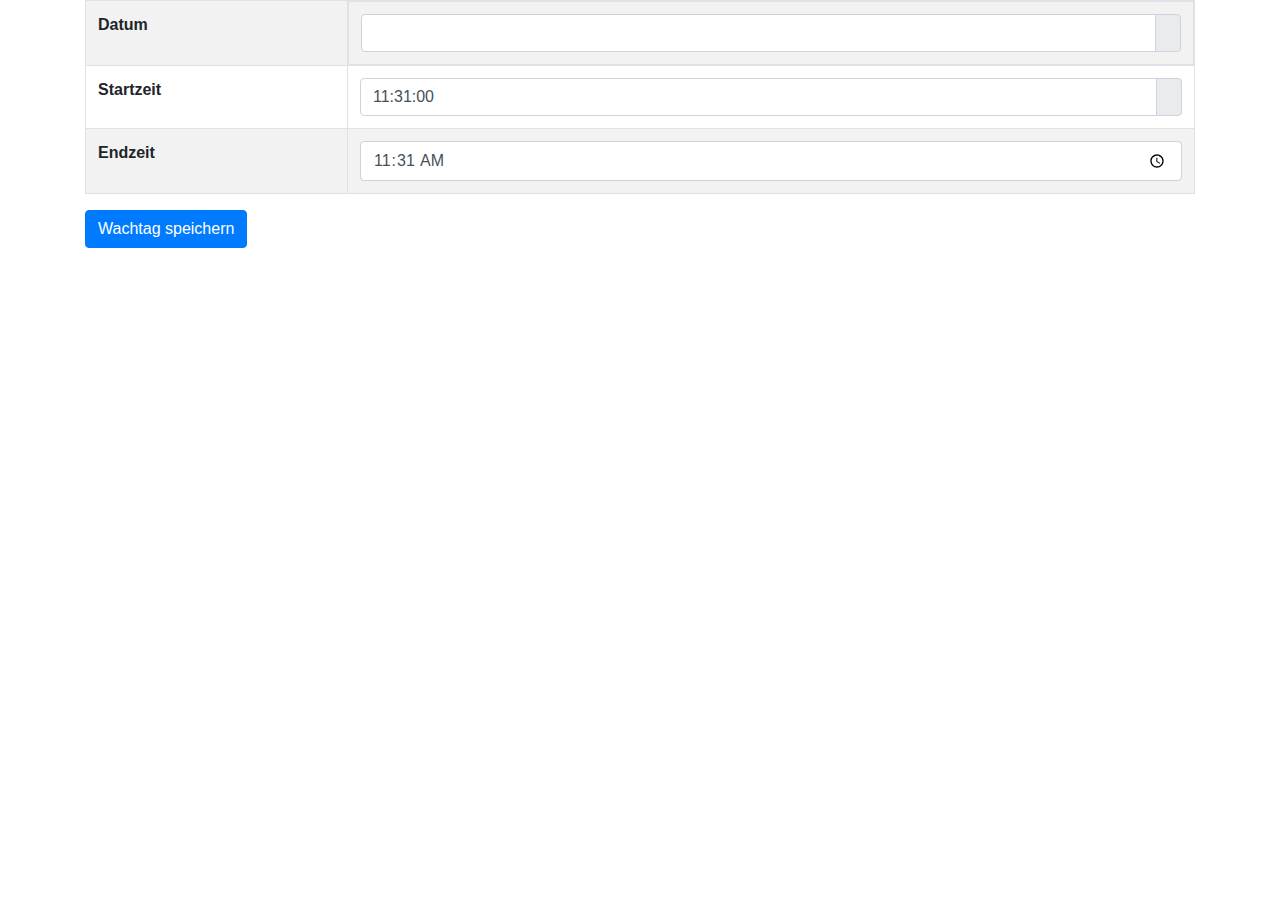
==== src/main/resources/templates/guardday_creation.html @ 551b184e "Anlage von Html und Controller Schicht für Wachtage. Fehler bei Speichern von Datum / Zeit noch vorh" ====
<!DOCTYPE html>
<html xmlns:th="http://www.thymeleaf.org">
<head>
    <meta name="viewport" content="width=device-width, initial-scale=1, shrink-to-fit=no">

    <title>Profil</title>

    <link rel="stylesheet" href="https://cdn.jsdelivr.net/npm/bootstrap@4.0.0/dist/css/bootstrap.min.css" integrity="sha384-Gn5384xqQ1aoWXA+058RXPxPg6fy4IWvTNh0E263XmFcJlSAwiGgFAW/dAiS6JXm" crossorigin="anonymous">
    <script src="https://code.jquery.com/jquery-3.2.1.slim.min.js" integrity="sha384-KJ3o2DKtIkvYIK3UENzmM7KCkRr/rE9/Qpg6aAZGJwFDMVNA/GpGFF93hXpG5KkN" crossorigin="anonymous"></script>
    <script src="https://cdn.jsdelivr.net/npm/popper.js@1.12.9/dist/umd/popper.min.js" integrity="sha384-ApNbgh9B+Y1QKtv3Rn7W3mgPxhU9K/ScQsAP7hUibX39j7fakFPskvXusvfa0b4Q" crossorigin="anonymous"></script>
    <script src="https://cdn.jsdelivr.net/npm/bootstrap@4.0.0/dist/js/bootstrap.min.js" integrity="sha384-JZR6Spejh4U02d8jOt6vLEHfe/JQGiRRSQQxSfFWpi1MquVdAyjUar5+76PVCmYl" crossorigin="anonymous"></script>
</head>
<body>

    <div th:replace="fragments/header :: navbar"></div>

    <div class="container">
        <form th:action="@{/guardday_creation}" th:object="${guarddaydto}" method="post">
            <table class="table table-striped table-bordered" id="guardday">
                <tbody>
                <tr>
                    <th>Datum</th>
                    <td class="input-group date">
                        <input type="text" class="form-control" id="birthdate" autocomplete="off" th:field="*{guardingDate}"/>
                        <div class="input-group-append">
                            <span class="input-group-text"><i class="far fa-calendar-alt"></i></span>
                        </div>
                    </td>
                </tr>
                <tr>
                    <th>Startzeit</th>
                    <td>
                        <div class="input-group date" id="event_start_time">
                            <input type="text" id="starttime" value="11:31:00" placeholder="Time" class="form-control" th:field="*{startTime}"/>
                            <div class="input-group-addon input-group-append">
                                <div class="input-group-text">
                                    <i class="fa fa-clock-o"></i>
                                </div>
                            </div>
                        </div>
                    </td>
                </tr>
                <tr>
                    <th>Endzeit</th>
                    <td>
                        <input class="form-control" type="time" id="endtime" value="11:31:00" placeholder="Time" th:field="*{endTime}"/>
                    </td>
                </tr>
                </tbody>
            </table>

            <button class="btn btn-primary" type="submit">Wachtag speichern</button>
        </form>
    </div>

</body>
</html>
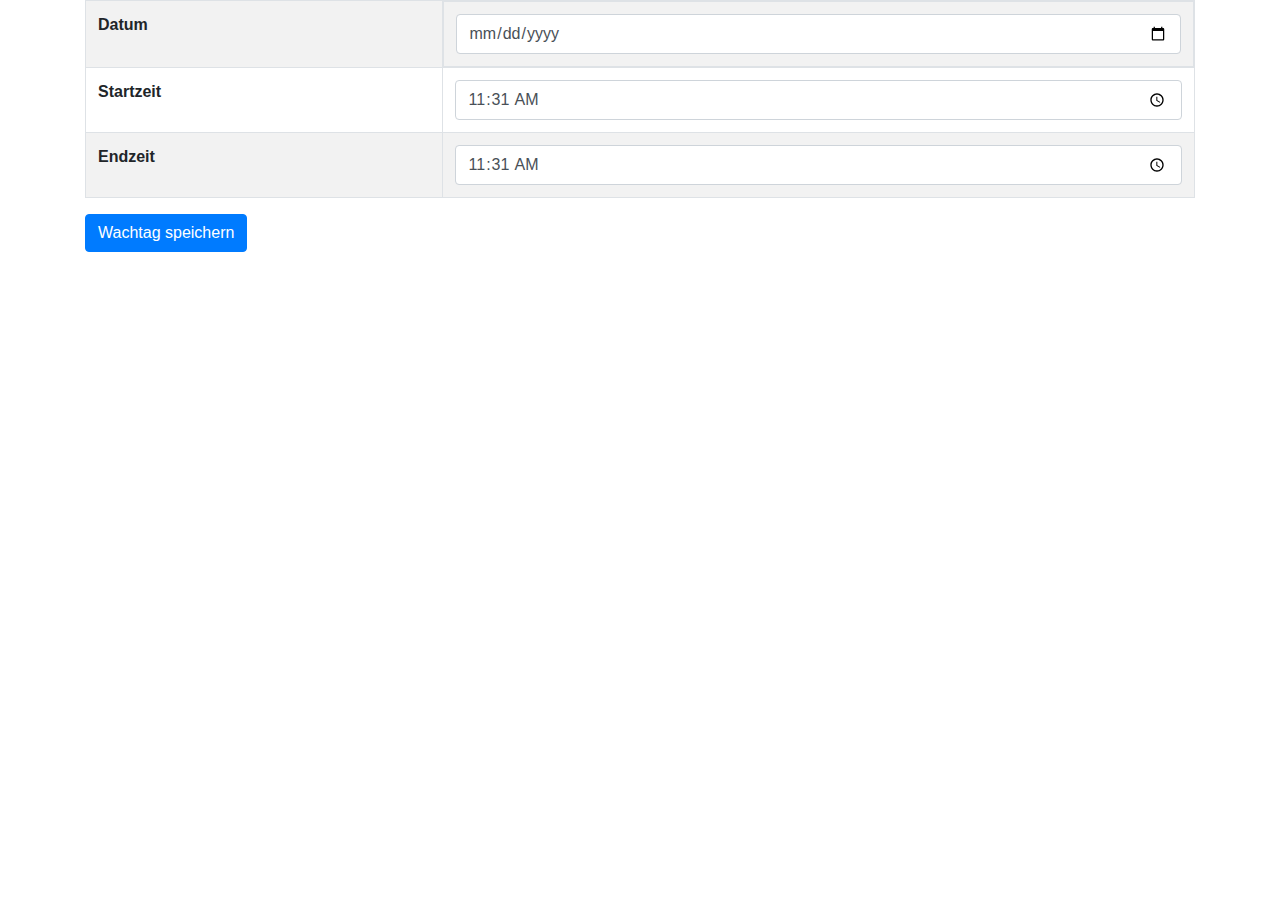
==== commit d3297c4a: "Datum / Zeit Speichern korrigieren" ====
--- a/src/main/resources/templates/guardday_creation.html
+++ b/src/main/resources/templates/guardday_creation.html
@@ -21,22 +21,15 @@
                 <tr>
                     <th>Datum</th>
                     <td class="input-group date">
-                        <input type="text" class="form-control" id="birthdate" autocomplete="off" th:field="*{guardingDate}"/>
-                        <div class="input-group-append">
-                            <span class="input-group-text"><i class="far fa-calendar-alt"></i></span>
-                        </div>
+                        <input type="date" class="form-control" id="birthdate" autocomplete="off" th:field="*{guardingDate}"/>
                     </td>
                 </tr>
                 <tr>
                     <th>Startzeit</th>
                     <td>
                         <div class="input-group date" id="event_start_time">
-                            <input type="text" id="starttime" value="11:31:00" placeholder="Time" class="form-control" th:field="*{startTime}"/>
-                            <div class="input-group-addon input-group-append">
-                                <div class="input-group-text">
-                                    <i class="fa fa-clock-o"></i>
-                                </div>
-                            </div>
+                            <input type="time" id="starttime" value="11:31:00" placeholder="Time" class="form-control" th:field="*{startTime}"/>
+
                         </div>
                     </td>
                 </tr>
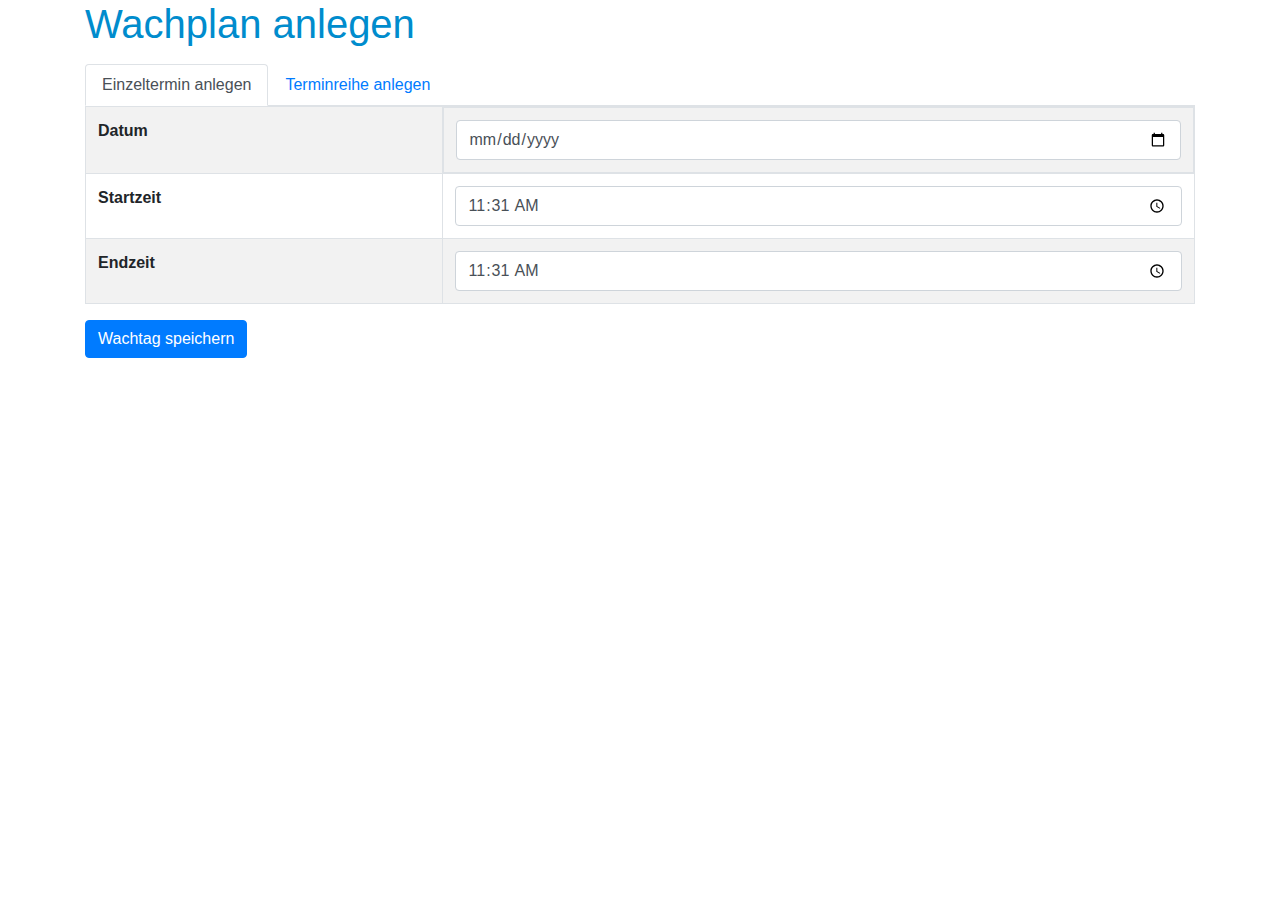
==== commit 825af50a: "Bug Fixing" ====
--- a/src/main/resources/templates/guardday_creation.html
+++ b/src/main/resources/templates/guardday_creation.html
@@ -9,41 +9,154 @@
     <script src="https://code.jquery.com/jquery-3.2.1.slim.min.js" integrity="sha384-KJ3o2DKtIkvYIK3UENzmM7KCkRr/rE9/Qpg6aAZGJwFDMVNA/GpGFF93hXpG5KkN" crossorigin="anonymous"></script>
     <script src="https://cdn.jsdelivr.net/npm/popper.js@1.12.9/dist/umd/popper.min.js" integrity="sha384-ApNbgh9B+Y1QKtv3Rn7W3mgPxhU9K/ScQsAP7hUibX39j7fakFPskvXusvfa0b4Q" crossorigin="anonymous"></script>
     <script src="https://cdn.jsdelivr.net/npm/bootstrap@4.0.0/dist/js/bootstrap.min.js" integrity="sha384-JZR6Spejh4U02d8jOt6vLEHfe/JQGiRRSQQxSfFWpi1MquVdAyjUar5+76PVCmYl" crossorigin="anonymous"></script>
+
+
+    <style>
+        h1 {
+            color: #008ccd;
+        }
+    </style>
 </head>
 <body>
 
     <div th:replace="fragments/header :: navbar"></div>
 
     <div class="container">
-        <form th:action="@{/guardday_creation}" th:object="${guarddaydto}" method="post">
-            <table class="table table-striped table-bordered" id="guardday">
-                <tbody>
-                <tr>
-                    <th>Datum</th>
-                    <td class="input-group date">
-                        <input type="date" class="form-control" id="birthdate" autocomplete="off" th:field="*{guardingDate}"/>
-                    </td>
-                </tr>
-                <tr>
-                    <th>Startzeit</th>
-                    <td>
-                        <div class="input-group date" id="event_start_time">
-                            <input type="time" id="starttime" value="11:31:00" placeholder="Time" class="form-control" th:field="*{startTime}"/>
+        <h1>Wachplan anlegen</h1>
 
-                        </div>
-                    </td>
-                </tr>
-                <tr>
-                    <th>Endzeit</th>
-                    <td>
-                        <input class="form-control" type="time" id="endtime" value="11:31:00" placeholder="Time" th:field="*{endTime}"/>
-                    </td>
-                </tr>
-                </tbody>
-            </table>
+        <p class="mt-2"></p>
 
-            <button class="btn btn-primary" type="submit">Wachtag speichern</button>
-        </form>
+        <ul class="nav nav-tabs" role="tablist">
+            <li class="nav-item">
+                <a class="nav-link active" data-toggle="tab" href="#single" role="tab">Einzeltermin anlegen</a>
+            </li>
+            <li class="nav-item">
+                <a class="nav-link" data-toggle="tab" href="#series" role="tab">Terminreihe anlegen</a>
+            </li>
+        </ul>
+
+        <!-- Tab panes -->
+        <div class="tab-content">
+            <div class="tab-pane fade show active" id="single" role="tabpanel">
+                <form th:action="@{/guardday_creation_single}" th:object="${guarddaydto}" method="post">
+                    <table class="table table-striped table-bordered" id="guarddaysingle">
+                        <tbody>
+                        <tr>
+                            <th>Datum</th>
+                            <td class="input-group date">
+                                <input type="date" class="form-control" autocomplete="off" th:field="*{guardingDate}"/>
+                            </td>
+                        </tr>
+                        <tr>
+                            <th>Startzeit</th>
+                            <td>
+                                <div class="input-group date" >
+                                    <input type="time" value="11:31" placeholder="Time" class="form-control" th:field="*{startTime}"/>
+
+                                </div>
+                            </td>
+                        </tr>
+                        <tr>
+                            <th>Endzeit</th>
+                            <td>
+                                <div class="input-group date">
+                                    <input type="time" value="11:31" placeholder="Time" class="form-control" th:field="*{endTime}"/>
+
+                                </div>
+                            </td>
+                        </tr>
+                        </tbody>
+                    </table>
+
+                    <button class="btn btn-primary" type="submit">Wachtag speichern</button>
+                </form>
+            </div>
+            <div class="tab-pane fade" id="series" role="tabpanel">
+                <form th:action="@{/guardday_creation_series}" th:object="${guarddayseries}" method="post">
+                    <table class="table table-striped table-bordered" id="guarddayseries">
+                        <tbody>
+                        <tr>
+                            <th>Start-Datum</th>
+                            <td class="input-group date">
+                                <input type="date" class="form-control" autocomplete="off" th:field="*{startDate}"/>
+                            </td>
+                        </tr>
+                        <tr>
+                            <th>End-Datum</th>
+                            <td class="input-group date">
+                                <input type="date" class="form-control" autocomplete="off" th:field="*{endDate}"/>
+                            </td>
+                        </tr>
+                        <tr>
+                            <th>Startzeit</th>
+                            <td>
+                                <div class="input-group date">
+                                    <input type="time" value="11:31" placeholder="Time" class="form-control" th:field="*{startTime}"/>
+
+                                </div>
+                            </td>
+                        </tr>
+                        <tr>
+                            <th>Endzeit</th>
+                            <td>
+                                <div class="input-group date">
+                                    <input type="time" value="11:31" placeholder="Time" class="form-control" th:field="*{endTime}"/>
+
+                                </div>
+                            </td>
+                        </tr>
+                        </tbody>
+                    </table>
+
+                    <div class="form-check form-check-inline">
+                        <input class="form-check-input" type="checkbox" th:field="*{monday}" value="" id="monday">
+                        <label class="form-check-label" for="monday">
+                            Montag
+                        </label>
+                    </div>
+                    <div class="form-check form-check-inline">
+                        <input class="form-check-input" type="checkbox" th:field="*{tuesday}" value="" id="tuesday">
+                        <label class="form-check-label" for="tuesday">
+                            Dienstag
+                        </label>
+                    </div>
+                    <div class="form-check form-check-inline">
+                        <input class="form-check-input" type="checkbox" th:field="*{wednesday}" value="" id="wednesday">
+                        <label class="form-check-label" for="wednesday">
+                            Mittwoch
+                        </label>
+                    </div>
+                    <div class="form-check form-check-inline">
+                        <input class="form-check-input" type="checkbox" th:field="*{thursday}" value="" id="thursday">
+                        <label class="form-check-label" for="thursday">
+                            Donnerstag
+                        </label>
+                    </div>
+                    <div class="form-check form-check-inline">
+                        <input class="form-check-input" type="checkbox" th:field="*{friday}" value="" id="friday">
+                        <label class="form-check-label" for="friday">
+                            Freitag
+                        </label>
+                    </div>
+                    <div class="form-check form-check-inline">
+                        <input class="form-check-input" type="checkbox" th:field="*{saturday}" value="" id="saturday">
+                        <label class="form-check-label" for="saturday">
+                            Samstag
+                        </label>
+                    </div>
+                    <div class="form-check form-check-inline">
+                        <input class="form-check-input" type="checkbox" th:field="*{sunday}" value="" id="sunday">
+                        <label class="form-check-label" for="sunday">
+                            Sonntag
+                        </label>
+                    </div>
+                    <button class="btn btn-primary" type="submit">Wachtag speichern</button>
+                </form>
+            </div>
+        </div>
+
+
+
     </div>
 
 </body>
